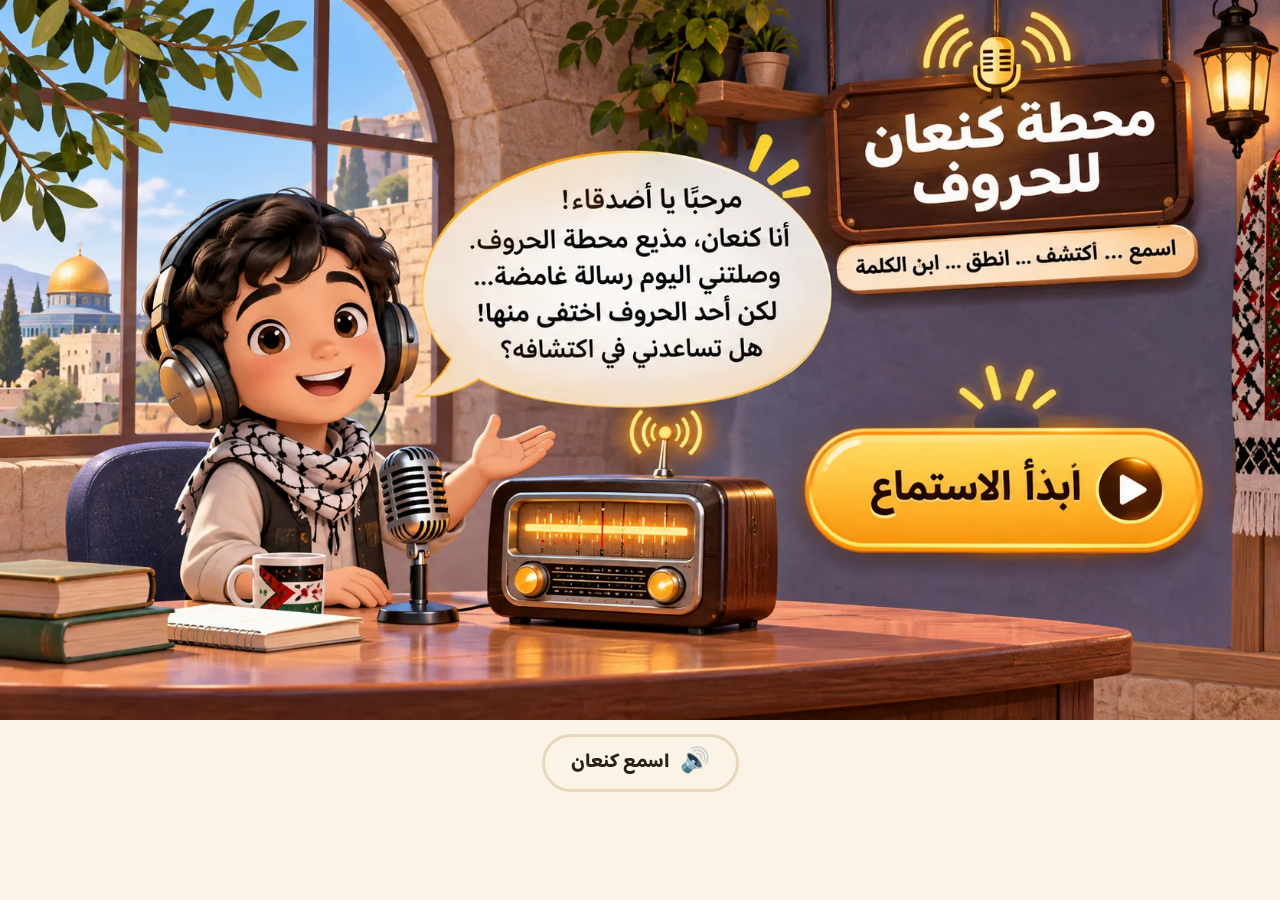
==== kanaan-station/index.html @ 587a7ef8 "Add Kanaan Letters Station: audio-first Arabic letter episode for ش (شمس) Eight-screen episode: list" ====
<!doctype html>
<html lang="ar" dir="rtl">
<head>
  <meta charset="utf-8">
  <meta name="viewport" content="width=device-width, initial-scale=1, viewport-fit=cover">
  <title>محطة كنعان للحروف</title>
  <meta name="description" content="بيئة تعلم سمعية تفاعلية للمرحلة الأساسية المبكرة: اسمع… اكتشف… انطق… ابنِ الكلمة">
  <meta name="theme-color" content="#3D4066">
  <link rel="preconnect" href="https://fonts.googleapis.com">
  <link rel="preconnect" href="https://fonts.gstatic.com" crossorigin>
  <link rel="stylesheet" href="https://fonts.googleapis.com/css2?family=Baloo+Bhaijaan+2:wght@500;600;700;800&family=Noto+Naskh+Arabic:wght@600;700&display=swap">
  <link rel="stylesheet" href="css/station.css">
</head>
<body>
  <a class="skip-link" href="#stage">انتقل إلى النشاط</a>

  <!-- شريط المحطة: الهوية + رحلتي + التحكم بالمؤثرات. يختفي في شاشة الاستقبال. -->
  <header class="station-bar" id="station-bar" hidden>
    <div class="station-brand" aria-hidden="true">
      <span class="brand-icon">📻</span>
      <span class="brand-name">محطة كنعان للحروف</span>
    </div>

    <nav class="journey" aria-label="رحلتي في محطة كنعان">
      <p class="journey-title">رحلتي في محطة كنعان</p>
      <ol class="journey-steps" id="journey-steps"></ol>
    </nav>

    <button class="icon-btn" id="sfx-toggle" type="button" aria-pressed="true">
      <span aria-hidden="true" class="sfx-icon">🔔</span>
      <span class="sfx-label">المؤثرات: تعمل</span>
    </button>
  </header>

  <main id="stage" class="stage" tabindex="-1" aria-live="off"></main>

  <!-- كنعان: يظهر فقط عند الحاجة إلى توجيه -->
  <aside class="host" id="host" aria-live="polite" hidden>
    <img class="host-avatar" src="assets/images/kanaan.webp" alt="كنعان، مذيع المحطة" width="88" height="88">
    <div class="host-bubble">
      <p class="host-text" id="host-text"></p>
      <button class="host-replay" id="host-replay" type="button" aria-label="أعد كلام كنعان">🔊</button>
    </div>
  </aside>

  <!-- منطقة إعلانات لقارئ الشاشة للتغذية الراجعة -->
  <div class="sr-only" id="announcer" aria-live="assertive"></div>

  <noscript><p class="noscript">تحتاج المحطة إلى تفعيل JavaScript.</p></noscript>

  <!-- البيانات (قابلة للتوسعة: أضف ملف حلقة جديد فقط) -->
  <script src="js/data/registry.js"></script>
  <script src="js/data/episodes/sh.js"></script>

  <!-- النواة -->
  <script src="js/core/ui.js"></script>
  <script src="js/core/sound.js"></script>
  <script src="js/core/progress.js"></script>
  <script src="js/core/recorder.js"></script>
  <script src="js/core/pronunciation.js"></script>
  <script src="js/core/host.js"></script>

  <!-- الشاشات: كل شاشة نشاط مستقل يقرأ بياناته من الحلقة -->
  <script src="js/screens/welcome.js"></script>
  <script src="js/screens/signal.js"></script>
  <script src="js/screens/reveal.js"></script>
  <script src="js/screens/speak.js"></script>
  <script src="js/screens/build.js"></script>
  <script src="js/screens/meaning.js"></script>
  <script src="js/screens/transfer.js"></script>
  <script src="js/screens/success.js"></script>

  <script src="js/app.js"></script>
</body>
</html>
---- kanaan-station/css/station.css ----
/* =========================================================
   محطة كنعان للحروف — نظام بصري هادئ
   - ألوان قليلة دافئة (مستوحاة من الصورة الرئيسية)
   - شاشة واحدة = مهمة واحدة = تركيز واحد
   - الحركة فقط للكشف/الانتقال/التغذية الراجعة/توجيه الانتباه
   ========================================================= */
:root {
  --bg: #FBF4E6;
  --surface: #FFFDF8;
  --ink: #2B2118;
  --ink-soft: #5E4D3D;
  --line: #E6D7BD;
  --amber: #F5A623;
  --amber-soft: #FFF0D2;
  --amber-deep: #9A5B00;
  --studio: #3D4066;      /* جدار الاستوديو */
  --wood: #6B4226;        /* خشب الراديو */
  --wave: #FFC857;
  --olive: #3F6B2A;       /* نجاح */
  --olive-soft: #E7F0DC;
  --clay: #A4432A;        /* إيقاف/تسجيل */
  --focus: #2F5DCC;
  --radius: 22px;
  --font-ui: "Baloo Bhaijaan 2", "Tahoma", "Segoe UI", sans-serif;
  --font-letter: "Noto Naskh Arabic", "Amiri", "Traditional Arabic", serif; /* خط النسخ: شكل الحرف كما في الكتاب المدرسي */
  --host-space: 132px;
}

*, *::before, *::after { box-sizing: border-box; }
html { -webkit-text-size-adjust: 100%; }
body {
  margin: 0;
  min-height: 100dvh;
  background: var(--bg);
  color: var(--ink);
  font-family: var(--font-ui);
  font-size: 1.2rem;
  line-height: 1.6;
}
[hidden] { display: none !important; }
img { max-width: 100%; display: block; }
button { font: inherit; color: inherit; }

.sr-only {
  position: absolute !important; width: 1px; height: 1px; overflow: hidden;
  clip: rect(0 0 0 0); white-space: nowrap; margin: -1px; padding: 0; border: 0;
}
.skip-link { position: absolute; inset-inline-start: 12px; top: -60px; z-index: 50; background: var(--ink); color: #fff; padding: 8px 14px; border-radius: 10px; }
.skip-link:focus { top: 12px; }
:focus-visible { outline: 4px solid var(--focus); outline-offset: 3px; border-radius: 12px; }

/* ---------- شريط المحطة ---------- */
.station-bar {
  position: sticky; top: 0; z-index: 10;
  display: flex; align-items: center; justify-content: space-between; gap: 12px;
  padding: 10px 20px;
  background: color-mix(in srgb, var(--surface) 92%, transparent);
  backdrop-filter: blur(6px);
  border-bottom: 1px solid var(--line);
}
.station-brand { display: flex; align-items: center; gap: 8px; font-weight: 800; color: var(--studio); white-space: nowrap; }
.brand-icon { font-size: 1.5rem; }

.journey { display: flex; flex-direction: column; align-items: center; min-width: 0; }
.journey-title { margin: 0; font-size: .8rem; color: var(--ink-soft); font-weight: 600; }
.journey-steps { list-style: none; margin: 0; padding: 0; display: flex; gap: 6px; }
.journey-step {
  display: flex; align-items: center; gap: 6px;
  padding: 2px 10px 2px 4px; border-radius: 999px;
  border: 2px solid var(--line); background: var(--surface);
  font-size: .95rem; color: var(--ink-soft);
}
.journey-num {
  display: grid; place-items: center; width: 26px; height: 26px; border-radius: 50%;
  background: var(--line); font-weight: 700; font-size: .9rem;
}
.journey-step.is-current { border-color: var(--amber); color: var(--ink); font-weight: 700; background: var(--amber-soft); }
.journey-step.is-current .journey-num { background: var(--amber); color: var(--ink); }
.journey-step.is-done { border-color: var(--olive); color: var(--olive); }
.journey-step.is-done .journey-num { background: var(--olive); color: #fff; }

.icon-btn {
  display: inline-flex; align-items: center; gap: 6px; cursor: pointer;
  background: transparent; border: 2px solid var(--line); border-radius: 999px;
  padding: 6px 12px; font-size: .9rem; color: var(--ink-soft); min-height: 44px;
}
.icon-btn:hover { border-color: var(--ink-soft); }
.icon-btn--round { width: 52px; height: 52px; padding: 0; justify-content: center; font-size: 1.3rem; background: var(--surface); }

/* ---------- المسرح ---------- */
.stage { outline: none; padding: 24px 20px calc(var(--host-space) + 24px); }
.screen { max-width: 860px; margin: 0 auto; display: flex; flex-direction: column; align-items: center; gap: 18px; text-align: center; }
.screen-enter { animation: enter .45s ease-out both; }
@keyframes enter { from { opacity: 0; transform: translateY(14px); } }
.screen-title { margin: 0; font-size: clamp(1.7rem, 4vw, 2.3rem); font-weight: 800; color: var(--studio); outline: none; }
.instruction, .question-text { margin: 0; font-size: 1.35rem; font-weight: 700; }
.footnote { margin: 0; font-size: .9rem; color: var(--ink-soft); }
.row { display: flex; flex-wrap: wrap; gap: 12px; }
.row--center { justify-content: center; }
.appear { animation: enter .4s ease-out both; }

/* ---------- الأزرار ---------- */
.btn {
  display: inline-flex; align-items: center; justify-content: center; gap: 10px;
  min-height: 58px; padding: 10px 26px; border-radius: 999px; cursor: pointer;
  font-size: 1.25rem; font-weight: 700; border: 3px solid transparent;
  transition: transform .15s, box-shadow .15s, background .15s;
}
.btn:active { transform: scale(.97); }
.btn[disabled] { opacity: .45; cursor: not-allowed; }
.btn--primary { background: var(--amber); color: var(--ink); box-shadow: 0 5px 0 var(--amber-deep); }
.btn--primary:hover:not([disabled]) { background: #FFB53D; }
.btn--secondary { background: var(--surface); border-color: var(--ink-soft); color: var(--ink); }
.btn--ghost { background: transparent; border-color: var(--line); color: var(--ink); }
.btn--ghost:hover { border-color: var(--ink-soft); }
.btn--stop { background: var(--clay); color: #fff; }
.btn--big { min-height: 68px; font-size: 1.45rem; padding: 12px 36px; }
.btn-icon { font-size: 1.2em; line-height: 1; }
.attention { animation: nudge 1.2s ease-in-out 2; }
@keyframes nudge { 50% { box-shadow: 0 0 0 8px color-mix(in srgb, var(--amber) 45%, transparent); } }

/* ---------- التغذية الراجعة: أيقونة + نص + شكل حدّ (ليس اللون وحده) ---------- */
.feedback-slot { min-height: 56px; display: flex; justify-content: center; }
.feedback {
  margin: 0; display: inline-flex; align-items: center; gap: 10px;
  padding: 10px 20px; border-radius: 16px; font-weight: 700; font-size: 1.2rem;
  animation: enter .3s ease-out both;
}
.feedback-icon { display: grid; place-items: center; width: 32px; height: 32px; border-radius: 50%; font-size: 1.1rem; }
.feedback--success { background: var(--olive-soft); color: var(--olive); border: 2px solid var(--olive); }
.feedback--success .feedback-icon { background: var(--olive); color: #fff; }
.feedback--retry { background: var(--amber-soft); color: var(--ink); border: 2px dashed var(--amber-deep); }
.feedback--retry .feedback-icon { background: var(--amber); }
.scaffold { background: var(--surface); border: 2px solid var(--line); border-radius: var(--radius); padding: 14px 18px; }
.scaffold p { margin: 0 0 10px; }
.scaffold-pair { display: flex; gap: 10px; flex-wrap: wrap; justify-content: center; }

/* ---------- الشاشة ١: الاستقبال ---------- */
body[data-screen="welcome"] .stage { padding: 0 0 24px; }
.screen--welcome { max-width: none; gap: 0; }
.hero { position: relative; width: min(100%, calc((100dvh - 96px) * 1.777)); margin: 0 auto; }
.hero-img { width: 100%; height: auto; }
/* الزر الحقيقي فوق الزر المرسوم في الصورة (النِّسب ثابتة لأن أبعاد الصورة ثابتة) */
.hero-start {
  position: absolute; left: 62.6%; top: 59.2%; width: 31.4%; height: 17.8%;
  border: 0; border-radius: 999px; background: transparent; cursor: pointer;
  transition: box-shadow .2s, transform .2s;
}
.hero-start:hover { box-shadow: 0 0 0 6px color-mix(in srgb, #fff 55%, transparent); }
.hero-start:active { transform: scale(.98); }
.hero-start:focus-visible { outline: 5px solid #fff; box-shadow: 0 0 0 10px var(--focus); }
.hero-caption { display: flex; align-items: center; justify-content: center; gap: 14px; padding: 14px 16px; flex-wrap: wrap; }
.hero-text { display: none; margin: 0; max-width: 60ch; font-size: 1.15rem; }
.hero-start-fallback { display: none; }
@media (max-width: 720px) {
  /* في الهاتف يصغر نص الفقاعة داخل الصورة، فنعرضه نصًا حقيقيًا مع زر كبير */
  .hero-text { display: block; }
  .hero-start-fallback { display: inline-flex; }
}

/* ---------- الراديو ---------- */
.radio { position: relative; width: min(100%, 440px); padding-top: 34px; }
.radio-antenna {
  position: absolute; top: 0; inset-inline-end: 22%; width: 6px; height: 46px;
  background: #4A3426; border-radius: 3px; transform: rotate(-18deg); transform-origin: bottom;
}
.radio-antenna::after {
  content: ""; position: absolute; top: -8px; left: -5px; width: 16px; height: 16px; border-radius: 50%;
  background: #8C6A4F; transition: background .2s, box-shadow .2s;
}
.radio.is-on .radio-antenna::after { background: var(--wave); box-shadow: 0 0 0 6px color-mix(in srgb, var(--wave) 35%, transparent); }
.radio-body {
  position: relative; background: linear-gradient(180deg, #7A4C2C, var(--wood));
  border-radius: 26px; padding: 16px; box-shadow: inset 0 -6px 0 rgba(0,0,0,.18), 0 10px 24px rgba(61,64,102,.18);
}
.radio-display {
  background: radial-gradient(ellipse at center, #4C3A22, #2A1F14); border-radius: 14px;
  border: 3px solid #C9A46A; padding: 6px; height: 96px; display: flex;
}
.radio-wave { width: 100%; height: 100%; }
.radio-bottom { display: flex; align-items: center; justify-content: space-between; gap: 12px; margin-top: 12px; }
.radio-knob { width: 34px; height: 34px; border-radius: 50%; background: radial-gradient(circle at 35% 35%, #F7D58A, #B07A26); }
.radio-grille {
  flex: 1; height: 28px; border-radius: 8px;
  background: repeating-linear-gradient(90deg, #3E2716 0 4px, #5B3A22 4px 9px);
}
.radio--compact { width: min(100%, 320px); padding-top: 26px; }
.radio--compact .radio-body { padding: 12px; }
.radio--compact .radio-display { height: 64px; }
.radio--compact .radio-antenna { height: 36px; }
.radio--compact .radio-knob { width: 26px; height: 26px; }
.radio--compact .radio-grille { height: 20px; }
.signal-status { margin: 0; color: var(--ink-soft); font-weight: 600; min-height: 1.6em; }

/* ---------- الاختيارات ---------- */
.choices { display: flex; gap: 18px; justify-content: center; flex-wrap: wrap; margin-top: 10px; }
.choice {
  position: relative; cursor: pointer; background: var(--surface);
  border: 3px solid var(--line); border-radius: var(--radius);
  box-shadow: 0 4px 0 var(--line); transition: transform .15s, border-color .15s;
}
.choice:hover:not([disabled]) { border-color: var(--amber); transform: translateY(-2px); }
.choice--letter { width: 118px; height: 118px; }
.choice-glyph { font-family: var(--font-letter); font-size: 4.2rem; font-weight: 700; line-height: 1; }
.choice-mark, .achievement-check {
  position: absolute; top: -12px; inset-inline-start: -12px; width: 34px; height: 34px; border-radius: 50%;
  display: grid; place-items: center; font-size: 1.1rem; font-weight: 800;
}
.choice-mark:empty { display: none; }
.is-correct { border-color: var(--olive) !important; border-style: solid !important; background: var(--olive-soft) !important; }
.is-correct .choice-mark { background: var(--olive); color: #fff; }
.is-tried { border-style: dashed !important; border-color: var(--amber-deep) !important; opacity: .75; }
.is-tried .choice-mark { background: var(--amber); }
.choice[disabled] { opacity: .45; cursor: default; }
.choice.is-correct[disabled] { opacity: 1; }

/* ---------- الشاشة ٣: الحرف يخرج من الراديو ---------- */
.reveal-stage { position: relative; display: flex; flex-direction: column; align-items: center; width: 100%; }
.big-letter {
  font-family: var(--font-letter); font-weight: 700; color: var(--studio);
  font-size: clamp(7rem, 26vw, 11rem); line-height: 1.1; height: 1.25em;
  opacity: 0; transform: translateY(70%) scale(.25);
}
.big-letter.is-rising { animation: rise 1s cubic-bezier(.2,.8,.2,1.1) forwards; }
.big-letter.is-sounding { text-shadow: 0 0 0 transparent; animation: rise 1s forwards, glow 1.4s ease-in-out; }
@keyframes rise { to { opacity: 1; transform: none; } }
@keyframes glow { 50% { text-shadow: 0 0 28px color-mix(in srgb, var(--wave) 90%, transparent); } }
.letter-name { margin: 0; font-size: 1.4rem; font-weight: 700; }
.letter-hint { margin: 0; background: var(--amber-soft); padding: 8px 18px; border-radius: 14px; }

/* ---------- الشاشة ٤: النطق ---------- */
.model-strip {
  display: flex; align-items: center; gap: 14px; background: var(--surface);
  border: 2px solid var(--line); border-radius: 999px; padding: 4px 22px 4px 8px;
}
.model-letter {
  font-family: var(--font-letter); font-size: 2.6rem; font-weight: 700; color: var(--studio);
  width: 64px; height: 64px; display: grid; place-items: center; background: var(--amber-soft); border-radius: 50%; line-height: 1;
}
.model-sound { font-weight: 700; }
.mic-panel { width: 100%; display: flex; flex-direction: column; align-items: center; gap: 16px; min-height: 260px; }
.mic-btn {
  width: 190px; height: 190px; border-radius: 50%; cursor: pointer;
  background: var(--amber); border: 6px solid var(--surface); box-shadow: 0 0 0 4px var(--amber), 0 8px 0 var(--amber-deep);
  display: flex; flex-direction: column; align-items: center; justify-content: center; gap: 4px;
}
.mic-btn:active { transform: scale(.97); }
.mic-icon { font-size: 3.4rem; line-height: 1; }
.mic-label { font-weight: 800; font-size: 1.1rem; line-height: 1.3; max-width: 9em; }
.rec-indicator { display: flex; align-items: center; gap: 10px; font-weight: 700; font-size: 1.3rem; }
.rec-dot { width: 18px; height: 18px; border-radius: 50%; background: var(--clay); animation: blink 1s ease-in-out infinite; }
@keyframes blink { 50% { opacity: .35; } }
.level { display: flex; align-items: center; gap: 8px; height: 110px; }
.level-bar { width: 16px; height: 100%; border-radius: 8px; background: var(--studio); transform: scaleY(.15); transition: transform .08s; }
.heard { margin: 0; font-weight: 700; color: var(--ink-soft); }
.result {
  display: flex; align-items: flex-start; gap: 14px; text-align: start;
  padding: 16px 22px; border-radius: var(--radius); max-width: 560px; border: 2px solid var(--line); background: var(--surface);
}
.result-icon { font-size: 2.4rem; line-height: 1; }
.result-text { margin: 0; font-weight: 800; font-size: 1.3rem; }
.result-tip { margin: 6px 0 0; color: var(--ink-soft); }
.result--excellent { border-color: var(--olive); background: var(--olive-soft); }
.result--close { border-color: var(--amber); background: var(--amber-soft); }
.result--retry { border-style: dashed; border-color: var(--amber-deep); }

/* ---------- الشاشة ٥: بناء الكلمة ---------- */
.board { position: relative; padding: 26px 22px 18px; background: var(--surface); border: 2px solid var(--line); border-radius: 28px; min-height: 160px; display: grid; place-items: center; transition: transform .5s; }
.board-start { position: absolute; top: -14px; inset-inline-start: 22px; background: var(--studio); color: #fff; font-size: .85rem; padding: 0 10px; border-radius: 999px; }
.board-start::after { content: " ←"; }
.slots { display: flex; gap: 14px; }
.slot {
  position: relative; width: 98px; height: 108px; border-radius: 18px; cursor: pointer;
  border: 3px dashed var(--line); background: var(--bg);
  display: grid; place-items: center;
}
.slot.is-filled { border-style: solid; border-color: var(--studio); background: var(--surface); }
.slot.is-wrong { border-color: var(--amber-deep); border-style: dashed; animation: wobble .4s; }
@keyframes wobble { 25% { transform: translateX(-5px); } 75% { transform: translateX(5px); } }
.slot-num { position: absolute; bottom: 4px; font-size: .8rem; color: var(--ink-soft); }
.slot-letter, .tile { font-family: var(--font-letter); font-size: 3.4rem; font-weight: 700; line-height: 1; }
.tray { display: flex; gap: 14px; justify-content: center; min-height: 92px; }
.tile {
  width: 84px; height: 88px; border-radius: 18px; cursor: grab; touch-action: none;
  background: var(--amber-soft); border: 3px solid var(--amber); box-shadow: 0 5px 0 var(--amber);
  transition: transform .15s, opacity .2s;
}
.tile:hover:not([disabled]) { transform: translateY(-3px); }
.tile.is-used { opacity: .18; box-shadow: none; cursor: default; }
.tile--ghost { position: fixed; top: 0; left: 0; z-index: 40; pointer-events: none; opacity: .9; margin: 0; }
.board.is-merging .slots { transform: scale(.9); opacity: .4; transition: all .5s; }
.joined { animation: enter .5s ease-out both; }
.equation { margin: 0; font-family: var(--font-letter); font-size: 1.6rem; color: var(--ink-soft); }
.joined-word { margin: 0; font-family: var(--font-letter); font-size: clamp(4.2rem, 16vw, 6.4rem); font-weight: 700; color: var(--studio); line-height: 1.3; }

/* ---------- الشاشة ٦: المعنى ---------- */
.scene { margin: 0; width: min(100%, 380px); }
.scene-art { border-radius: 26px; overflow: hidden; border: 3px solid var(--surface); box-shadow: 0 10px 30px rgba(61,64,102,.15); }
.scene-art svg { display: block; width: 100%; height: auto; }
.scene.is-revealing .scene-art { animation: unveil 1s ease-out both; }
@keyframes unveil { from { opacity: 0; filter: blur(12px); transform: scale(.94); } }
.scene-word { margin-top: 4px; font-family: var(--font-letter); font-size: 3rem; font-weight: 700; line-height: 1.4; }
mark.target { background: transparent; color: var(--amber-deep); text-decoration: underline; text-decoration-thickness: 4px; text-underline-offset: 10px; }
.word-cards { display: flex; gap: 16px; justify-content: center; flex-wrap: wrap; margin-top: 8px; }
.word-card {
  position: relative; display: flex; align-items: center; gap: 6px; padding: 6px;
  background: var(--surface); border: 3px solid var(--line); border-radius: var(--radius);
}
.word-pick { cursor: pointer; background: none; border: 0; padding: 8px 18px; font-family: var(--font-letter); font-size: 2.3rem; font-weight: 700; min-width: 120px; border-radius: 16px; }
.word-pick:hover { background: var(--amber-soft); }
.word-card .choice-mark:empty { display: none; }

/* ---------- الشاشة ٧: القنوات ---------- */
.channels { display: flex; gap: 14px; justify-content: center; flex-wrap: wrap; }
.channel {
  position: relative; cursor: pointer; width: 150px; min-height: 120px; padding: 10px;
  display: flex; flex-direction: column; align-items: center; justify-content: center; gap: 4px;
  background: var(--surface); border: 3px solid var(--line); border-radius: var(--radius);
}
.channel:hover { border-color: var(--studio); }
.channel.is-tuned { border-color: var(--studio); background: #EEF0FA; box-shadow: 0 0 0 4px color-mix(in srgb, var(--studio) 20%, transparent); }
.channel-num { font-weight: 700; color: var(--studio); }
.channel-word { font-family: var(--font-letter); font-size: 2.3rem; font-weight: 700; line-height: 1.3; }
.channel.is-revealed .channel-word { animation: enter .35s ease-out both; }
.channel-heard { position: absolute; top: 6px; inset-inline-end: 8px; font-size: 1rem; }

/* ---------- الشاشة ٨: النجاح ---------- */
.success-host { display: flex; flex-direction: column; align-items: center; gap: 12px; }
.success-avatar { width: 140px; height: 140px; border-radius: 50%; border: 5px solid var(--amber); animation: enter .5s ease-out both; }
.achievements { list-style: none; margin: 0; padding: 0; display: grid; grid-template-columns: repeat(2, minmax(0, 1fr)); gap: 12px; width: min(100%, 560px); }
.achievement {
  position: relative; display: flex; align-items: center; gap: 12px; padding: 14px 18px;
  background: var(--surface); border: 2px solid var(--line); border-radius: 18px; font-weight: 700; text-align: start;
}
.achievement.is-done { border-color: var(--olive); }
.achievement-icon { font-size: 1.8rem; }
.achievement-check { position: static; margin-inline-start: auto; background: var(--line); }
.achievement.is-done .achievement-check { background: var(--olive); color: #fff; }
.soon { margin: 0; background: var(--amber-soft); padding: 10px 20px; border-radius: 14px; font-weight: 700; }
.teacher { width: min(100%, 640px); text-align: start; font-size: 1rem; border-top: 1px solid var(--line); padding-top: 10px; color: var(--ink-soft); }
.teacher summary { cursor: pointer; font-weight: 700; }
.teacher table { width: 100%; border-collapse: collapse; margin: 10px 0; }
.teacher th, .teacher td { border-bottom: 1px solid var(--line); padding: 6px 8px; text-align: start; }

/* ---------- كنعان المرشد ---------- */
.host {
  position: fixed; z-index: 20; bottom: 18px; inset-inline-start: 18px;
  display: flex; align-items: flex-end; gap: 10px; max-width: min(520px, calc(100vw - 36px));
  animation: hostIn .35s ease-out both;
}
.host.is-leaving { animation: hostOut .25s ease-in both; }
@keyframes hostIn { from { opacity: 0; transform: translateY(20px); } }
@keyframes hostOut { to { opacity: 0; transform: translateY(20px); } }
.host-avatar { width: 88px; height: 88px; border-radius: 50%; border: 4px solid var(--surface); box-shadow: 0 0 0 3px var(--amber); flex: none; }
.host.is-speaking .host-avatar { animation: talk 1.1s ease-in-out infinite; }
@keyframes talk { 50% { box-shadow: 0 0 0 8px color-mix(in srgb, var(--amber) 40%, transparent); } }
.host-bubble {
  position: relative; display: flex; align-items: center; gap: 8px;
  background: var(--surface); border: 2px solid var(--line); border-radius: 22px 22px 6px 22px;
  padding: 12px 16px; box-shadow: 0 8px 24px rgba(61,64,102,.14); margin-bottom: 12px;
}
.host-text { margin: 0; font-weight: 600; font-size: 1.1rem; line-height: 1.55; }
.host-replay { flex: none; width: 44px; height: 44px; border-radius: 50%; border: 2px solid var(--line); background: var(--bg); cursor: pointer; font-size: 1.1rem; }

/* ---------- الاستجابة ---------- */
@media (max-width: 900px) {
  .station-brand .brand-name { display: none; }
}
@media (max-width: 640px) {
  :root { --host-space: 150px; }
  body { font-size: 1.1rem; }
  .station-bar { padding: 8px 12px; }
  .journey-title { display: none; }
  .journey-step { padding: 2px; border-width: 2px; }
  .journey-step .journey-label { display: none; }
  .journey-step.is-current .journey-label { display: inline; padding-inline-end: 8px; }
  .sfx-label { display: none; }
  .stage { padding-inline: 16px; }
  .choice--letter { width: 96px; height: 96px; }
  .slot { width: 82px; height: 94px; }
  .tile { width: 74px; height: 80px; }
  .channel { width: calc(33% - 10px); min-width: 96px; min-height: 104px; }
  .channel-word { font-size: 1.9rem; }
  .achievements { grid-template-columns: 1fr; }
  .host { bottom: 10px; inset-inline-start: 10px; }
  .host-avatar { width: 64px; height: 64px; }
  .host-text { font-size: 1rem; }
  .mic-btn { width: 168px; height: 168px; }
}

@media (prefers-reduced-motion: reduce) {
  *, *::before, *::after { animation-duration: .01ms !important; animation-iteration-count: 1 !important; transition-duration: .01ms !important; }
  .big-letter { opacity: 1; transform: none; }
}

.noscript { padding: 24px; text-align: center; }
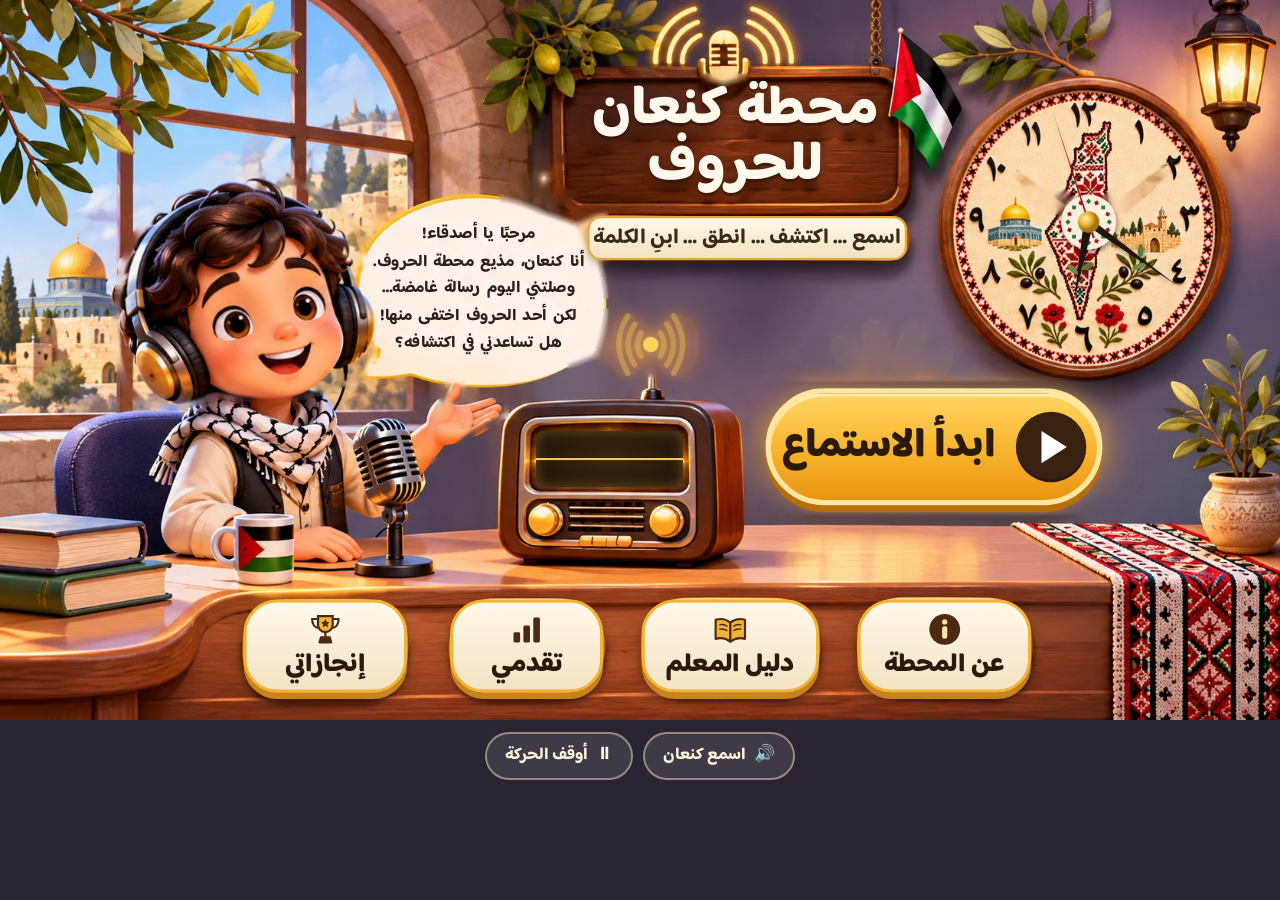
==== commit c4d6493b: "Turn the home page into a live animated studio from the new reference - Reference illustration split" ====
--- a/kanaan-station/index.html
+++ b/kanaan-station/index.html
@@ -26,6 +26,12 @@
       <ol class="journey-steps" id="journey-steps"></ol>
     </nav>
 
+    <p class="episode-chip" id="episode-chip"></p>
+
+    <button class="icon-btn" id="dial-open" type="button">
+      <span aria-hidden="true">🏆</span><span class="sfx-label">إنجازاتي</span>
+    </button>
+
     <button class="icon-btn" id="sfx-toggle" type="button" aria-pressed="true">
       <span aria-hidden="true" class="sfx-icon">🔔</span>
       <span class="sfx-label">المؤثرات: تعمل</span>
@@ -36,7 +42,7 @@
 
   <!-- كنعان: يظهر فقط عند الحاجة إلى توجيه -->
   <aside class="host" id="host" aria-live="polite" hidden>
-    <img class="host-avatar" src="assets/images/kanaan.webp" alt="كنعان، مذيع المحطة" width="88" height="88">
+    <div class="host-avatar" id="host-avatar" role="img" aria-label="كنعان، مذيع المحطة"></div>
     <div class="host-bubble">
       <p class="host-text" id="host-text"></p>
       <button class="host-replay" id="host-replay" type="button" aria-label="أعد كلام كنعان">🔊</button>
@@ -50,7 +56,15 @@
 
   <!-- البيانات (قابلة للتوسعة: أضف ملف حلقة جديد فقط) -->
   <script src="js/data/registry.js"></script>
+  <script src="js/data/alphabet.js"></script>
+  <script src="js/data/scenes.js"></script>
+  <script src="js/data/message.js"></script>
   <script src="js/data/episodes/sh.js"></script>
+  <script src="js/data/episodes/b.js"></script>
+  <script src="js/data/episodes/t.js"></script>
+  <script src="js/data/episodes/m.js"></script>
+  <script src="js/data/episodes/z.js"></script>
+  <script src="js/data/episodes/ain.js"></script>
 
   <!-- النواة -->
   <script src="js/core/ui.js"></script>
@@ -59,9 +73,16 @@
   <script src="js/core/recorder.js"></script>
   <script src="js/core/pronunciation.js"></script>
   <script src="js/core/host.js"></script>
+  <script src="js/core/archive.js"></script>
+  <script src="js/core/dial.js"></script>
+  <script src="js/core/puppet.js"></script>
+  <script src="js/core/studio.js"></script>
+  <script src="js/core/panels.js"></script>
 
   <!-- الشاشات: كل شاشة نشاط مستقل يقرأ بياناته من الحلقة -->
   <script src="js/screens/welcome.js"></script>
+  <script src="js/screens/mission.js"></script>
+  <script src="js/screens/review.js"></script>
   <script src="js/screens/signal.js"></script>
   <script src="js/screens/reveal.js"></script>
   <script src="js/screens/speak.js"></script>
@@ -69,6 +90,8 @@
   <script src="js/screens/meaning.js"></script>
   <script src="js/screens/transfer.js"></script>
   <script src="js/screens/success.js"></script>
+  <script src="js/screens/onair.js"></script>
+  <script src="js/screens/message.js"></script>
 
   <script src="js/app.js"></script>
 </body>
--- a/kanaan-station/css/station.css
+++ b/kanaan-station/css/station.css
@@ -61,6 +61,7 @@
 .station-brand { display: flex; align-items: center; gap: 8px; font-weight: 800; color: var(--studio); white-space: nowrap; }
 .brand-icon { font-size: 1.5rem; }
 
+.episode-chip { margin: 0; font-size: .9rem; font-weight: 700; color: var(--studio); white-space: nowrap; }
 .journey { display: flex; flex-direction: column; align-items: center; min-width: 0; }
 .journey-title { margin: 0; font-size: .8rem; color: var(--ink-soft); font-weight: 600; }
 .journey-steps { list-style: none; margin: 0; padding: 0; display: flex; gap: 6px; }
@@ -135,28 +136,164 @@
 .scaffold p { margin: 0 0 10px; }
 .scaffold-pair { display: flex; gap: 10px; flex-wrap: wrap; justify-content: center; }
 
-/* ---------- الشاشة ١: الاستقبال ---------- */
-body[data-screen="welcome"] .stage { padding: 0 0 24px; }
+/* ---------- الشاشة ١: الاستوديو الحيّ ---------- */
+body[data-screen="welcome"] .stage { padding: 0 0 16px; }
+body[data-screen="welcome"] { background: #2A2433; }
 .screen--welcome { max-width: none; gap: 0; }
-.hero { position: relative; width: min(100%, calc((100dvh - 96px) * 1.777)); margin: 0 auto; }
-.hero-img { width: 100%; height: auto; }
-/* الزر الحقيقي فوق الزر المرسوم في الصورة (النِّسب ثابتة لأن أبعاد الصورة ثابتة) */
-.hero-start {
-  position: absolute; left: 62.6%; top: 59.2%; width: 31.4%; height: 17.8%;
-  border: 0; border-radius: 999px; background: transparent; cursor: pointer;
-  transition: box-shadow .2s, transform .2s;
-}
-.hero-start:hover { box-shadow: 0 0 0 6px color-mix(in srgb, #fff 55%, transparent); }
-.hero-start:active { transform: scale(.98); }
-.hero-start:focus-visible { outline: 5px solid #fff; box-shadow: 0 0 0 10px var(--focus); }
-.hero-caption { display: flex; align-items: center; justify-content: center; gap: 14px; padding: 14px 16px; flex-wrap: wrap; }
-.hero-text { display: none; margin: 0; max-width: 60ch; font-size: 1.15rem; }
-.hero-start-fallback { display: none; }
-@media (max-width: 720px) {
-  /* في الهاتف يصغر نص الفقاعة داخل الصورة، فنعرضه نصًا حقيقيًا مع زر كبير */
-  .hero-text { display: block; }
-  .hero-start-fallback { display: inline-flex; }
-}
+.studio { width: 100%; display: flex; flex-direction: column; align-items: center; }
+.st-frame { position: relative; overflow: hidden; margin: 0 auto; }
+/* نظام إحداثيات الرسم: من اليسار إلى اليمين؛ والنصوص داخله تعود RTL */
+.kp-canvas { position: absolute; left: 0; top: 0; width: 1672px; height: 941px; transform-origin: 0 0; direction: ltr; }
+.kp-canvas picture { left: 0; top: 0; }
+.st-bubble, .st-sign, .st-start-wrap, .st-navbar, .st-clock-wrap { direction: rtl; }
+.kp-canvas > *, .kp-canvas picture > img { position: absolute; }
+.kp-plate { left: 0; top: 0; width: 1672px; height: 941px; max-width: none; user-select: none; }
+.kp-head, .kp-hand { will-change: transform; }
+.kp-head > img { position: absolute; left: 0; top: 0; width: 100%; height: 100%; max-width: none; }
+.kp-mouth { position: absolute; will-change: transform; }
+.kp-mouth img { width: 100%; height: 100%; max-width: none; display: block; }
+.kp-lids { position: absolute; left: 0; top: 0; overflow: visible; pointer-events: none; }
+.kp-lid { transform: scaleY(0); }
+.kp-enter { animation: kpEnter .9s cubic-bezier(.2,.8,.2,1) both; }
+@keyframes kpEnter { from { opacity: 0; translate: 0 26px; } }
+
+/* موجات الهوائي: تتنفس ببطء، وتنشط مع الصوت */
+.st-waves { overflow: visible; --lv: 0; }
+.st-arc { fill: none; stroke: #FFC94A; stroke-width: 7; stroke-linecap: round; filter: drop-shadow(0 0 6px rgba(255,190,60,.7)); opacity: .45; animation: arcIdle 3.6s ease-in-out infinite; animation-delay: calc(var(--i) * .45s); }
+.st-tip { fill: #FFD25A; filter: drop-shadow(0 0 8px rgba(255,200,80,.9)); }
+@keyframes arcIdle { 50% { opacity: .85; } }
+.st-waves.is-live .st-arc { animation: arcLive .8s ease-in-out infinite; animation-delay: calc(var(--i) * .13s); stroke-width: calc(7px + var(--lv) * 3px); }
+@keyframes arcLive { 0%, 100% { opacity: calc(.45 + var(--lv) * .3); } 50% { opacity: 1; } }
+.st-waves.is-live { transform: scale(calc(1 + var(--lv) * .12)); transform-origin: 50% 48%; }
+
+.st-radio-screen { border-radius: 10px; background: radial-gradient(ellipse at center, #3A2812, #1C1108); box-shadow: inset 0 0 18px rgba(255,190,80,.35); }
+.st-radio-screen.is-live { box-shadow: inset 0 0 26px rgba(255,190,80,.6), 0 0 24px rgba(255,190,80,.45); }
+.st-mic-glow { border-radius: 50%; background: radial-gradient(circle, rgba(255,214,120,.75), rgba(255,180,60,.25) 45%, transparent 70%); mix-blend-mode: screen; opacity: 0; pointer-events: none; transition: opacity .08s; }
+
+/* فقاعة الكلام: النص الحقيقي فوق الفقاعة المرسومة */
+.st-bubble { display: flex; align-items: center; justify-content: center; }
+.st-bubble-text { margin: 0; text-align: center; font-weight: 700; font-size: 21.5px; line-height: 1.65; color: #2B2118; white-space: nowrap; }
+.st-bubble-btn { display: none; }
+.studio.is-mobile .st-bubble-btn {
+  display: grid; place-items: center; width: 150px; height: 150px; border-radius: 50%; cursor: pointer;
+  border: 6px solid #E5A93B; background: #FFF6E2; font-size: 76px; box-shadow: 0 6px 0 #C7831C;
+}
+.st-w { border-radius: 8px; transition: background .15s, color .15s; padding: 0 2px; }
+.st-w.is-now { background: #FFE3A3; box-shadow: 0 0 0 3px #FFE3A3; }
+
+/* اللافتة */
+.st-sign { left: 735px; top: 85px; width: 450px; height: 258px; }
+.st-title {
+  position: absolute; left: 14px; right: 14px; top: 12px; height: 170px; margin: 0; outline: none;
+  display: flex; flex-direction: column; align-items: center; justify-content: center;
+  font-size: 72px; font-weight: 800; line-height: 1.02; color: #FFF8EC;
+  text-shadow: 0 4px 0 rgba(40,20,5,.55), 0 0 18px rgba(0,0,0,.25);
+}
+.st-ribbon {
+  position: absolute; left: 32px; top: 197px; width: 418px; height: 58px; margin: 0;
+  display: grid; place-items: center; border-radius: 18px; border: 3px solid #E5A93B;
+  background: linear-gradient(180deg, #FFF8E8, #F3E2C0); box-shadow: 0 5px 10px rgba(40,20,5,.3);
+  font-size: 28px; font-weight: 700; color: #3B2A1A;
+}
+
+/* الساعة: الرسم المطرّز نفسه + عقارب حقيقية */
+.st-clock-wrap { left: 1227px; top: 95px; width: 390px; height: 390px; }
+.st-clock { position: absolute; inset: 0; padding: 0; border: 0; border-radius: 50%; background: none; cursor: pointer; transition: transform .25s; }
+.st-clock:hover { transform: scale(1.02); }
+.st-clock:focus-visible { outline: 8px solid #fff; outline-offset: 2px; }
+.st-clock img, .st-hands { position: absolute; inset: 0; width: 100%; height: 100%; max-width: none; }
+.st-hands { filter: drop-shadow(2px 4px 3px rgba(0,0,0,.35)); }
+.motion-off .clk-s { display: none; }
+.st-clock-tip {
+  position: absolute; top: 330px; left: 50%; width: max-content; white-space: nowrap;
+  background: #FFFDF8; color: #2B2118; border: 4px solid var(--clay); border-radius: 22px;
+  padding: 10px 20px; font-size: 28px; font-weight: 700; box-shadow: 0 8px 18px rgba(0,0,0,.3);
+  opacity: 0; transform: translate(-50%, -8px); transition: opacity .2s, transform .2s; pointer-events: none; z-index: 3;
+}
+.st-clock-wrap.show-tip .st-clock-tip { opacity: 1; transform: translate(-50%, 0); }
+
+/* زر البدء */
+.st-start-wrap { left: 996px; top: 420px; width: 448px; height: 246px; }
+.st-start {
+  position: absolute; left: 4px; top: 87px; width: 440px; height: 153px; cursor: pointer;
+  display: flex; align-items: center; justify-content: center; gap: 26px; padding: 0 34px;
+  border-radius: 999px; border: 7px solid #FFE6A0;
+  background: linear-gradient(180deg, #FFD663 0%, #F7B32B 55%, #E99512 100%);
+  box-shadow: 0 9px 0 #B86E06, 0 0 30px rgba(255,190,60,.55), inset 0 4px 0 rgba(255,255,255,.5);
+  font-family: var(--font-ui); transition: transform .15s, box-shadow .15s, filter .15s;
+}
+.st-start:hover { filter: brightness(1.05); transform: translateY(-3px); }
+.st-start:active { transform: translateY(5px); box-shadow: 0 4px 0 #B86E06; }
+.st-start:focus-visible { outline: 8px solid #fff; outline-offset: 6px; }
+.st-start-label { font-size: 54px; font-weight: 800; color: #2B1A0A; line-height: 1; white-space: nowrap; }
+.st-start-play { flex: none; width: 92px; height: 92px; border-radius: 50%; background: #3A2210; position: relative; box-shadow: inset 0 -4px 0 rgba(0,0,0,.3); }
+.st-start-play::after { content: ""; position: absolute; left: 50%; top: 50%; transform: translate(-38%, -50%); border-style: solid; border-width: 21px 0 21px 33px; border-color: transparent transparent transparent #fff; }
+.st-rays { position: absolute; left: 98px; top: 4px; width: 150px; height: 75px; opacity: 0; }
+.st-rays svg { width: 100%; height: 100%; display: block; }
+.call-attention .st-rays { animation: rays 1.3s ease-out 3 both; }
+.call-attention .st-start { animation: startNudge 1.3s ease-in-out 3; }
+@keyframes rays { 0% { opacity: 0; transform: translateY(14px) scale(.8); } 40% { opacity: 1; } 100% { opacity: 0; transform: none; } }
+@keyframes startNudge { 40% { transform: scale(1.035); } }
+
+/* أزرار المكتب الأربعة */
+.st-navbar { position: static; }
+.st-nav {
+  position: absolute; cursor: pointer; display: flex; flex-direction: column; align-items: center; justify-content: center; gap: 6px;
+  border-radius: 44px; border: 4px solid #F2B233; background: linear-gradient(180deg, #FFF8EA, #F4E3C4);
+  box-shadow: 0 8px 0 #C7831C, 0 12px 18px rgba(0,0,0,.35); font-family: var(--font-ui); transition: transform .15s, filter .15s;
+}
+.st-nav:hover { transform: translateY(-3px); filter: brightness(1.04); }
+.st-nav:active { transform: translateY(4px); box-shadow: 0 4px 0 #C7831C; }
+.st-nav:focus-visible { outline: 7px solid #fff; outline-offset: 4px; }
+.st-nav-icon { width: 46px; height: 46px; }
+.st-nav-icon svg { width: 100%; height: 100%; display: block; }
+.st-nav-label { font-size: 34px; font-weight: 800; color: #2B1A0A; line-height: 1.1; }
+
+/* أزرار التحكم أسفل المشهد */
+.st-bottom { width: 100%; display: flex; flex-direction: column; align-items: center; gap: 12px; }
+.st-controls { display: flex; gap: 10px; justify-content: center; flex-wrap: wrap; padding-top: 12px; }
+.st-ctl {
+  display: inline-flex; align-items: center; gap: 8px; min-height: 48px; padding: 6px 18px; cursor: pointer;
+  border-radius: 999px; border: 2px solid rgba(255,240,210,.45); background: rgba(255,248,236,.1);
+  color: #FFF4DE; font-size: 1.05rem; font-weight: 700;
+}
+.st-ctl:hover { background: rgba(255,248,236,.2); }
+.attention-pulse { animation: nudge 1.2s ease-in-out infinite; border-color: var(--amber); }
+
+/* الهاتف: لقطة مقصوصة على كنعان والراديو، والباقي بحجم مقروء */
+.studio.is-mobile .st-top { width: 100%; display: flex; align-items: center; justify-content: space-between; gap: 10px; padding: 12px 16px 10px; }
+.studio.is-mobile .st-sign { position: static; width: auto; height: auto; flex: 1; display: flex; flex-direction: column; align-items: center; gap: 6px; }
+.studio.is-mobile .st-title {
+  position: static; height: auto; padding: 8px 16px; font-size: 1.75rem; flex-direction: row; gap: .3em;
+  border-radius: 16px; border: 4px solid #7A4C2C; background: linear-gradient(180deg, #6B4226, #4A2C17);
+}
+.studio.is-mobile .st-ribbon { position: static; width: auto; height: auto; padding: 2px 12px; font-size: .9rem; border-width: 2px; border-radius: 12px; }
+.studio.is-mobile .st-clock-wrap { position: relative; left: auto; top: auto; flex: none; width: 92px; height: 92px; }
+.studio.is-mobile .st-clock-tip { white-space: normal; max-width: 220px; top: 96px; left: 0; right: auto; transform: none; font-size: .95rem; padding: 6px 12px; border-width: 3px; }
+.studio.is-mobile .st-clock-wrap.show-tip .st-clock-tip { transform: none; }
+.studio.is-mobile .st-bubble-text { white-space: normal; font-size: 1.15rem; color: #FFF4DE; padding: 12px 16px 0; max-width: 34ch; }
+.studio.is-mobile .st-w.is-now { background: #8A5A1E; box-shadow: 0 0 0 3px #8A5A1E; }
+.studio.is-mobile .st-start-wrap { position: relative; left: auto; top: auto; width: 100%; height: auto; display: flex; flex-direction: column; align-items: center; }
+.studio.is-mobile .st-rays { position: static; width: 90px; height: 40px; }
+.studio.is-mobile .st-start { position: static; width: auto; height: auto; gap: 14px; padding: 12px 26px; border-width: 4px; box-shadow: 0 6px 0 #B86E06; }
+.studio.is-mobile .st-start-label { font-size: 1.7rem; }
+.studio.is-mobile .st-start-play { width: 52px; height: 52px; }
+.studio.is-mobile .st-start-play::after { border-width: 12px 0 12px 19px; }
+.studio.is-mobile .st-navbar { width: 100%; display: grid; grid-template-columns: 1fr 1fr; gap: 12px; padding: 10px 16px 0; }
+.studio.is-mobile .st-nav { position: static; flex-direction: row; min-height: 60px; border-radius: 20px; border-width: 3px; box-shadow: 0 5px 0 #C7831C; gap: 8px; }
+.studio.is-mobile .st-nav-icon { width: 28px; height: 28px; }
+.studio.is-mobile .st-nav-label { font-size: 1.05rem; }
+
+/* المرشد: دمية مقصوصة */
+.kp-avatar { position: relative; overflow: hidden; border-radius: 50%; }
+.kp-avatar-inner { position: absolute; left: 0; top: 0; width: 310px; height: 310px; transform-origin: 0 0; }
+.kp-avatar .kp-canvas { transform-origin: 0 0; }
+
+/* «أوقف الحركة» أو تقليل الحركة في النظام: تتوقف الحركة المستمرة (تبقى حركة الفم مع الكلام) */
+.motion-off .st-arc { animation: none !important; opacity: .7; }
+.motion-off .st-waves.is-live .st-arc { opacity: calc(.5 + var(--lv) * .5); }
+.motion-off .kp-enter, .motion-off .call-attention .st-rays, .motion-off .call-attention .st-start { animation: none; }
+.motion-off .call-attention .st-rays { opacity: 1; }
 
 /* ---------- الراديو ---------- */
 .radio { position: relative; width: min(100%, 440px); padding-top: 34px; }
@@ -213,6 +350,41 @@
 .is-tried .choice-mark { background: var(--amber); }
 .choice[disabled] { opacity: .45; cursor: default; }
 .choice.is-correct[disabled] { opacity: 1; }
+
+/* ---------- بطاقات الأصوات (تمييز سمعي) ---------- */
+.sound-cards { display: flex; gap: 16px; justify-content: center; flex-wrap: wrap; margin: 10px 0 6px; }
+.sound-card {
+  position: relative; width: 132px; min-height: 150px; padding: 12px 8px; cursor: pointer;
+  display: flex; flex-direction: column; align-items: center; justify-content: center; gap: 6px;
+  background: var(--surface); border: 3px solid var(--line); border-radius: var(--radius); box-shadow: 0 4px 0 var(--line);
+}
+.sound-card:hover { border-color: var(--studio); }
+.sound-card.is-picked { border-color: var(--studio); background: #EEF0FA; box-shadow: 0 0 0 4px color-mix(in srgb, var(--studio) 20%, transparent); }
+.sound-bars { display: flex; align-items: center; gap: 4px; height: 40px; }
+.sound-bars i { width: 7px; height: 40%; border-radius: 4px; background: var(--studio); }
+.sound-bars i:nth-child(2), .sound-bars i:nth-child(4) { height: 70%; }
+.sound-bars i:nth-child(3) { height: 100%; }
+.sound-card.is-playing .sound-bars i { animation: bars .5s ease-in-out infinite alternate; }
+.sound-card.is-playing .sound-bars i:nth-child(2n) { animation-delay: .15s; }
+@keyframes bars { from { transform: scaleY(.35); } to { transform: scaleY(1); } }
+.sound-name { font-weight: 700; }
+.sound-glyph { font-family: var(--font-letter); font-size: 2.6rem; font-weight: 700; line-height: 1.1; color: var(--ink-soft); min-height: 1.1em; }
+.sound-card.is-revealed .sound-glyph { color: var(--studio); animation: enter .35s ease-out both; }
+.sound-card.is-correct .sound-glyph { color: var(--olive); }
+
+/* ---------- موضع الصوت في الكلمة ---------- */
+.pos-cards { display: flex; gap: 14px; justify-content: center; flex-wrap: wrap; margin-top: 10px; }
+.pos-card {
+  position: relative; min-width: 150px; padding: 14px 16px; cursor: pointer;
+  display: flex; flex-direction: column; align-items: center; gap: 8px;
+  background: var(--surface); border: 3px solid var(--line); border-radius: var(--radius); box-shadow: 0 4px 0 var(--line);
+  font-weight: 700; font-size: 1.2rem;
+}
+.pos-card:hover:not([disabled]) { border-color: var(--amber); }
+.pos-card[disabled] { opacity: .45; }
+.pos-icon { display: flex; gap: 6px; }
+.pos-dot { width: 26px; height: 26px; border-radius: 8px; border: 3px solid var(--studio); }
+.pos-dot.on { background: var(--amber); border-color: var(--amber-deep); }
 
 /* ---------- الشاشة ٣: الحرف يخرج من الراديو ---------- */
 .reveal-stage { position: relative; display: flex; flex-direction: column; align-items: center; width: 100%; }
@@ -326,7 +498,7 @@
 
 /* ---------- الشاشة ٨: النجاح ---------- */
 .success-host { display: flex; flex-direction: column; align-items: center; gap: 12px; }
-.success-avatar { width: 140px; height: 140px; border-radius: 50%; border: 5px solid var(--amber); animation: enter .5s ease-out both; }
+.success-avatar { width: 140px; height: 140px; border-radius: 50%; overflow: hidden; border: 5px solid var(--amber); box-sizing: content-box; animation: enter .5s ease-out both; }
 .achievements { list-style: none; margin: 0; padding: 0; display: grid; grid-template-columns: repeat(2, minmax(0, 1fr)); gap: 12px; width: min(100%, 560px); }
 .achievement {
   position: relative; display: flex; align-items: center; gap: 12px; padding: 14px 18px;
@@ -342,6 +514,97 @@
 .teacher table { width: 100%; border-collapse: collapse; margin: 10px 0; }
 .teacher th, .teacher td { border-bottom: 1px solid var(--line); padding: 6px 8px; text-align: start; }
 
+/* ---------- على الهواء ---------- */
+.onair-sign {
+  display: inline-flex; align-items: center; gap: 12px; padding: 12px 28px; border-radius: 14px;
+  background: #2E2A3A; color: #8C8698; font-weight: 800; font-size: 1.6rem; letter-spacing: .02em;
+  border: 3px solid #4A4560; transition: color .3s, box-shadow .3s, background .3s;
+}
+.onair-dot { width: 18px; height: 18px; border-radius: 50%; background: #5A5468; }
+.onair-sign.is-live { color: #fff; background: var(--clay); border-color: #7E2E1B; box-shadow: 0 0 0 8px color-mix(in srgb, var(--clay) 25%, transparent); }
+.onair-sign.is-live .onair-dot { background: #fff; animation: blink 1s ease-in-out infinite; }
+.dial-slot { width: 100%; display: flex; flex-direction: column; align-items: center; gap: 10px; }
+
+/* ---------- لوحة الترددات ---------- */
+.dial { width: min(100%, 620px); display: flex; flex-direction: column; align-items: center; gap: 8px; }
+.dial-scale {
+  width: 100%; display: flex; justify-content: space-between; gap: 6px; padding: 14px 14px 10px;
+  background: linear-gradient(180deg, #4C3A22, #2A1F14); border: 4px solid #C9A46A; border-radius: 18px;
+  background-image: repeating-linear-gradient(90deg, transparent 0 11px, rgba(201,164,106,.35) 11px 12px), linear-gradient(180deg, #4C3A22, #2A1F14);
+  background-size: 100% 12px, 100% 100%; background-repeat: no-repeat; background-position: bottom, center;
+}
+.station {
+  position: relative; flex: 1; min-width: 0; min-height: 76px; border-radius: 12px; cursor: pointer;
+  background: transparent; border: 2px solid transparent; color: #8C7A5E;
+  display: flex; flex-direction: column; align-items: center; justify-content: center; gap: 0;
+}
+.station[disabled] { cursor: default; }
+.station-letter { font-family: var(--font-letter); font-size: 2rem; font-weight: 700; line-height: 1.2; }
+.station-freq { font-size: .8rem; }
+.station.is-lit { color: var(--wave); text-shadow: 0 0 12px color-mix(in srgb, var(--wave) 60%, transparent); }
+.station.is-lit:hover { border-color: color-mix(in srgb, var(--wave) 50%, transparent); }
+.station.is-tuned { border-color: var(--wave); }
+.station.is-tuned::before { content: ""; position: absolute; top: -12px; bottom: -8px; left: 50%; width: 3px; margin-left: -1.5px; background: #E8553A; border-radius: 2px; }
+.station.is-new { animation: lightUp 1.4s ease-out both; }
+@keyframes lightUp { 0% { color: #8C7A5E; text-shadow: none; transform: scale(.8); } 60% { transform: scale(1.25); } }
+.dial-now { margin: 0; font-weight: 700; color: var(--ink-soft); min-height: 1.6em; }
+.dial-dialog { border: 0; border-radius: 28px; padding: 24px; width: min(680px, calc(100vw - 32px)); background: var(--bg); color: var(--ink); text-align: center; }
+.dial-dialog::backdrop { background: rgba(43,33,24,.45); }
+.dial-dialog form { margin-top: 14px; }
+.dial-dialog .dial { margin: 12px auto 0; }
+
+/* ---------- الرسالة الغامضة ---------- */
+.message-paper {
+  width: min(100%, 640px); padding: 22px 26px; border-radius: 6px 26px 6px 26px;
+  background: #FFFBF1; border: 2px solid var(--line); box-shadow: 0 10px 28px rgba(61,64,102,.12);
+  background-image: repeating-linear-gradient(180deg, transparent 0 63px, #EFE3CB 63px 64px);
+}
+.message-from { margin: 0 0 6px; color: var(--ink-soft); font-weight: 700; }
+.message-text { margin: 0; font-family: var(--font-letter); font-size: clamp(1.8rem, 5vw, 2.4rem); font-weight: 700; line-height: 2; }
+.msg-word { font: inherit; background: none; border: 0; padding: 0 4px; border-radius: 10px; cursor: pointer; }
+.msg-word:hover { background: var(--amber-soft); }
+.msg-gap {
+  display: inline-grid; place-items: center; width: 1.1em; height: 1.2em; vertical-align: middle;
+  border: 3px dashed var(--amber-deep); border-radius: 10px; color: var(--amber-deep); font-size: .7em; margin-inline: 2px;
+}
+.msg-gap { background: var(--amber-soft); }
+/* الحرف «يطير» إلى مكانه عبر ظلّه — دون inline-block حتى لا ينكسر اتصال الحروف */
+.msg-word.is-new mark.target { animation: flyIn 1.2s cubic-bezier(.2,.8,.2,1) .6s both; }
+@keyframes flyIn {
+  0% { color: transparent; text-shadow: 0 -70px 6px rgba(154,91,0,0); }
+  30% { color: transparent; text-shadow: 0 -45px 2px rgba(154,91,0,.9); }
+  100% { color: var(--amber-deep); text-shadow: 0 0 0 rgba(154,91,0,0); }
+}
+.is-reading { background: var(--amber-soft); box-shadow: 0 0 0 3px var(--amber); border-radius: 10px; }
+.message-count { margin: 8px 0 0; font-weight: 700; color: var(--studio); }
+.mission-card {
+  display: flex; align-items: center; gap: 14px; text-align: start; max-width: 560px;
+  padding: 14px 20px; border-radius: 18px; background: var(--surface); border: 2px dashed var(--studio);
+}
+.mission-card p { margin: 0; font-weight: 700; }
+.mission-letter {
+  flex: none; display: grid; place-items: center; width: 60px; height: 60px; border-radius: 50%;
+  background: #EEF0FA; font-family: var(--font-letter); font-size: 2.2rem; font-weight: 700; color: var(--studio); line-height: 1;
+}
+.next-block { display: flex; flex-direction: column; align-items: center; gap: 12px; }
+
+/* ---------- لوحات الاستوديو ---------- */
+.panel .guide { text-align: start; max-height: 60vh; overflow: auto; padding-inline: 4px; }
+.panel .guide h3 { margin: 14px 0 6px; color: var(--studio); font-size: 1.15rem; }
+.panel .guide ol, .panel .guide ul { margin: 0; padding-inline-start: 1.3em; }
+.panel .guide li { margin: 4px 0; }
+.panel table { width: 100%; border-collapse: collapse; margin: 8px 0 12px; font-size: 1rem; }
+.panel th, .panel td { border-bottom: 1px solid var(--line); padding: 6px; text-align: center; }
+.prog-list { list-style: none; margin: 12px 0; padding: 0; display: flex; flex-direction: column; gap: 8px; text-align: start; }
+.prog-row { display: flex; align-items: center; gap: 12px; padding: 8px 12px; border-radius: 16px; border: 2px solid var(--line); background: var(--surface); }
+.prog-row.is-done { border-color: var(--olive); }
+.prog-row.is-next { border-color: var(--amber); border-style: dashed; }
+.prog-letter { flex: none; width: 46px; height: 46px; display: grid; place-items: center; border-radius: 50%; background: var(--amber-soft); font-family: var(--font-letter); font-size: 1.8rem; font-weight: 700; line-height: 1; }
+.prog-name { flex: 1; font-weight: 700; }
+.prog-stages { display: flex; gap: 2px; }
+.prog-stage { opacity: .22; filter: grayscale(1); font-size: 1.1rem; }
+.prog-stage.on { opacity: 1; filter: none; }
+
 /* ---------- كنعان المرشد ---------- */
 .host {
   position: fixed; z-index: 20; bottom: 18px; inset-inline-start: 18px;
@@ -351,7 +614,7 @@
 .host.is-leaving { animation: hostOut .25s ease-in both; }
 @keyframes hostIn { from { opacity: 0; transform: translateY(20px); } }
 @keyframes hostOut { to { opacity: 0; transform: translateY(20px); } }
-.host-avatar { width: 88px; height: 88px; border-radius: 50%; border: 4px solid var(--surface); box-shadow: 0 0 0 3px var(--amber); flex: none; }
+.host-avatar { width: 88px; height: 88px; border-radius: 50%; border: 4px solid var(--surface); box-shadow: 0 0 0 3px var(--amber); flex: none; overflow: hidden; background: #E9D9BF; box-sizing: content-box; }
 .host.is-speaking .host-avatar { animation: talk 1.1s ease-in-out infinite; }
 @keyframes talk { 50% { box-shadow: 0 0 0 8px color-mix(in srgb, var(--amber) 40%, transparent); } }
 .host-bubble {
@@ -375,6 +638,7 @@
   .journey-step .journey-label { display: none; }
   .journey-step.is-current .journey-label { display: inline; padding-inline-end: 8px; }
   .sfx-label { display: none; }
+  .episode-chip { display: none; }
   .stage { padding-inline: 16px; }
   .choice--letter { width: 96px; height: 96px; }
   .slot { width: 82px; height: 94px; }
@@ -382,8 +646,14 @@
   .channel { width: calc(33% - 10px); min-width: 96px; min-height: 104px; }
   .channel-word { font-size: 1.9rem; }
   .achievements { grid-template-columns: 1fr; }
+  .station-letter { font-size: 1.6rem; }
+  .station-freq { font-size: .7rem; }
+  .dial-scale { padding-inline: 6px; gap: 2px; }
+  .message-paper { padding: 16px; }
   .host { bottom: 10px; inset-inline-start: 10px; }
   .host-avatar { width: 64px; height: 64px; }
+  .host-avatar .kp-avatar { width: 64px !important; height: 64px !important; }
+  .host-avatar .kp-avatar-inner { transform: scale(calc(64 / 310)) !important; }
   .host-text { font-size: 1rem; }
   .mic-btn { width: 168px; height: 168px; }
 }
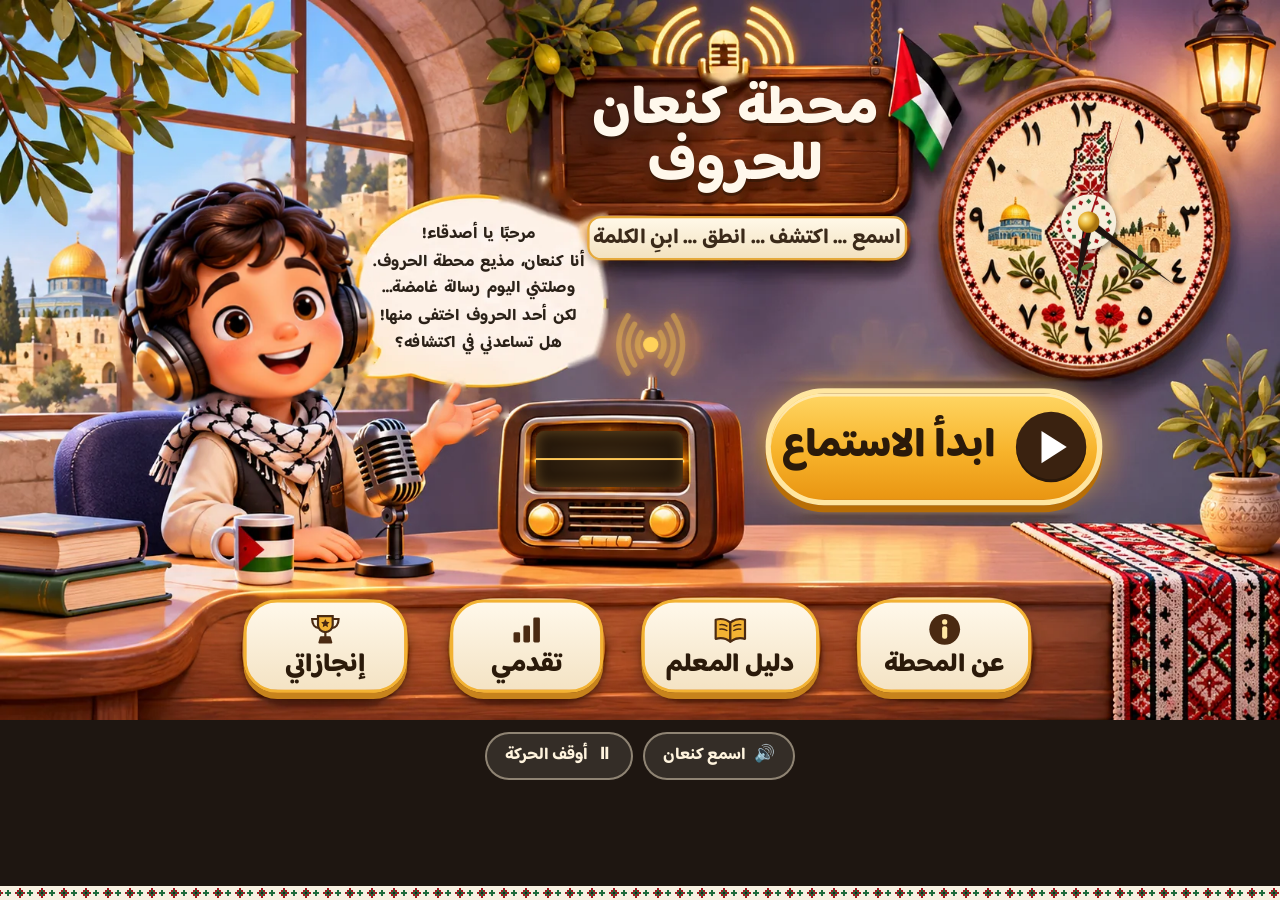
==== commit 059ace9b: "Apply a Palestinian visual theme to the learning screens Jerusalem-stone background, flag colours us" ====
--- a/kanaan-station/index.html
+++ b/kanaan-station/index.html
@@ -5,7 +5,7 @@
   <meta name="viewport" content="width=device-width, initial-scale=1, viewport-fit=cover">
   <title>محطة كنعان للحروف</title>
   <meta name="description" content="بيئة تعلم سمعية تفاعلية للمرحلة الأساسية المبكرة: اسمع… اكتشف… انطق… ابنِ الكلمة">
-  <meta name="theme-color" content="#3D4066">
+  <meta name="theme-color" content="#1F4E35">
   <link rel="preconnect" href="https://fonts.googleapis.com">
   <link rel="preconnect" href="https://fonts.gstatic.com" crossorigin>
   <link rel="stylesheet" href="https://fonts.googleapis.com/css2?family=Baloo+Bhaijaan+2:wght@500;600;700;800&family=Noto+Naskh+Arabic:wght@600;700&display=swap">
--- a/kanaan-station/css/station.css
+++ b/kanaan-station/css/station.css
@@ -1,22 +1,23 @@
 /* =========================================================
-   محطة كنعان للحروف — نظام بصري هادئ
-   - ألوان قليلة دافئة (مستوحاة من الصورة الرئيسية)
+   محطة كنعان للحروف — نظام بصري هادئ بهوية فلسطينية
+   - حجر القدس خلفيةً، وألوان العلم تظهر كما في غرز التطريز (لا رموز مكررة)
+   - التطريز زخرفة ثابتة في مواضع محددة: الشريط العلوي، العناوين، النوافذ، ورقة الرسالة
    - شاشة واحدة = مهمة واحدة = تركيز واحد
    - الحركة فقط للكشف/الانتقال/التغذية الراجعة/توجيه الانتباه
    ========================================================= */
 :root {
-  --bg: #FBF4E6;
+  --bg: #F5EDDD;          /* حجر القدس */
   --surface: #FFFDF8;
   --ink: #2B2118;
   --ink-soft: #5E4D3D;
-  --line: #E6D7BD;
+  --line: #E2D2B4;
   --amber: #F5A623;
   --amber-soft: #FFF0D2;
   --amber-deep: #9A5B00;
-  --studio: #3D4066;      /* جدار الاستوديو */
+  --studio: #1F4E35;      /* أخضر الزيتون الداكن: العناوين والحروف */
   --wood: #6B4226;        /* خشب الراديو */
   --wave: #FFC857;
-  --olive: #3F6B2A;       /* نجاح */
+  --olive: #3C7A2A;       /* نجاح */
   --olive-soft: #E7F0DC;
   --clay: #A4432A;        /* إيقاف/تسجيل */
   --focus: #2F5DCC;
@@ -24,6 +25,13 @@
   --font-ui: "Baloo Bhaijaan 2", "Tahoma", "Segoe UI", sans-serif;
   --font-letter: "Noto Naskh Arabic", "Amiri", "Traditional Arabic", serif; /* خط النسخ: شكل الحرف كما في الكتاب المدرسي */
   --host-space: 132px;
+  /* الهوية الفلسطينية: ألوان العلم كما تظهر في غرز التطريز، على حجر القدس */
+  --pal-red: #A3161E;
+  --pal-green: #1E6B3C;
+  --pal-black: #1C1C1C;
+  --tatreez-band: url("data:image/svg+xml,<svg xmlns='http://www.w3.org/2000/svg' width='22' height='14'><rect width='22' height='14' fill='%23F7F0E1'/><rect x='6' y='2' width='2' height='2' fill='%23A3161E'/><rect x='4' y='4' width='2' height='2' fill='%23A3161E'/><rect x='6' y='4' width='2' height='2' fill='%231E6B3C'/><rect x='8' y='4' width='2' height='2' fill='%23A3161E'/><rect x='16' y='4' width='2' height='2' fill='%231E6B3C'/><rect x='2' y='6' width='2' height='2' fill='%23A3161E'/><rect x='4' y='6' width='2' height='2' fill='%231E6B3C'/><rect x='6' y='6' width='2' height='2' fill='%231C1C1C'/><rect x='8' y='6' width='2' height='2' fill='%231E6B3C'/><rect x='10' y='6' width='2' height='2' fill='%23A3161E'/><rect x='14' y='6' width='2' height='2' fill='%231E6B3C'/><rect x='16' y='6' width='2' height='2' fill='%231E6B3C'/><rect x='18' y='6' width='2' height='2' fill='%231E6B3C'/><rect x='4' y='8' width='2' height='2' fill='%23A3161E'/><rect x='6' y='8' width='2' height='2' fill='%231E6B3C'/><rect x='8' y='8' width='2' height='2' fill='%23A3161E'/><rect x='16' y='8' width='2' height='2' fill='%231E6B3C'/><rect x='6' y='10' width='2' height='2' fill='%23A3161E'/></svg>");
+  --tatreez-divider: url("data:image/svg+xml,<svg xmlns='http://www.w3.org/2000/svg' width='51' height='15'><rect x='6' y='0' width='3' height='3' fill='%23A3161E'/><rect x='24' y='0' width='3' height='3' fill='%23A3161E'/><rect x='42' y='0' width='3' height='3' fill='%23A3161E'/><rect x='3' y='3' width='3' height='3' fill='%23A3161E'/><rect x='6' y='3' width='3' height='3' fill='%231E6B3C'/><rect x='9' y='3' width='3' height='3' fill='%23A3161E'/><rect x='21' y='3' width='3' height='3' fill='%23A3161E'/><rect x='24' y='3' width='3' height='3' fill='%231C1C1C'/><rect x='27' y='3' width='3' height='3' fill='%23A3161E'/><rect x='39' y='3' width='3' height='3' fill='%23A3161E'/><rect x='42' y='3' width='3' height='3' fill='%231E6B3C'/><rect x='45' y='3' width='3' height='3' fill='%23A3161E'/><rect x='0' y='6' width='3' height='3' fill='%23A3161E'/><rect x='3' y='6' width='3' height='3' fill='%231E6B3C'/><rect x='6' y='6' width='3' height='3' fill='%231C1C1C'/><rect x='9' y='6' width='3' height='3' fill='%231E6B3C'/><rect x='12' y='6' width='3' height='3' fill='%23A3161E'/><rect x='18' y='6' width='3' height='3' fill='%23A3161E'/><rect x='21' y='6' width='3' height='3' fill='%231C1C1C'/><rect x='24' y='6' width='3' height='3' fill='%231E6B3C'/><rect x='27' y='6' width='3' height='3' fill='%231C1C1C'/><rect x='30' y='6' width='3' height='3' fill='%23A3161E'/><rect x='36' y='6' width='3' height='3' fill='%23A3161E'/><rect x='39' y='6' width='3' height='3' fill='%231E6B3C'/><rect x='42' y='6' width='3' height='3' fill='%231C1C1C'/><rect x='45' y='6' width='3' height='3' fill='%231E6B3C'/><rect x='48' y='6' width='3' height='3' fill='%23A3161E'/><rect x='3' y='9' width='3' height='3' fill='%23A3161E'/><rect x='6' y='9' width='3' height='3' fill='%231E6B3C'/><rect x='9' y='9' width='3' height='3' fill='%23A3161E'/><rect x='21' y='9' width='3' height='3' fill='%23A3161E'/><rect x='24' y='9' width='3' height='3' fill='%231C1C1C'/><rect x='27' y='9' width='3' height='3' fill='%23A3161E'/><rect x='39' y='9' width='3' height='3' fill='%23A3161E'/><rect x='42' y='9' width='3' height='3' fill='%231E6B3C'/><rect x='45' y='9' width='3' height='3' fill='%23A3161E'/><rect x='6' y='12' width='3' height='3' fill='%23A3161E'/><rect x='24' y='12' width='3' height='3' fill='%23A3161E'/><rect x='42' y='12' width='3' height='3' fill='%23A3161E'/></svg>");
+  --stone-wall: url("data:image/svg+xml,<svg xmlns='http://www.w3.org/2000/svg' width='240' height='120'><g fill='none' stroke='%238A6F45' stroke-opacity='.045' stroke-width='2'><path d='M0 1H240M0 61H240M120 1V61M0 61V120M240 61V120M60 61V120M180 61V120'/></g></svg>");
 }
 
 *, *::before, *::after { box-sizing: border-box; }
@@ -31,7 +39,7 @@
 body {
   margin: 0;
   min-height: 100dvh;
-  background: var(--bg);
+  background: var(--stone-wall) 0 0 / 240px 120px repeat, var(--bg);
   color: var(--ink);
   font-family: var(--font-ui);
   font-size: 1.2rem;
@@ -54,9 +62,15 @@
   position: sticky; top: 0; z-index: 10;
   display: flex; align-items: center; justify-content: space-between; gap: 12px;
   padding: 10px 20px;
-  background: color-mix(in srgb, var(--surface) 92%, transparent);
+  background: color-mix(in srgb, var(--surface) 94%, transparent);
   backdrop-filter: blur(6px);
-  border-bottom: 1px solid var(--line);
+  margin-bottom: 14px;
+}
+/* شريط تطريز تحت شريط المحطة */
+.station-bar::after {
+  content: ""; position: absolute; left: 0; right: 0; bottom: -14px; height: 14px;
+  background: var(--tatreez-band) 0 0 / 22px 14px repeat-x;
+  border-block: 1px solid #D9C7A3;
 }
 .station-brand { display: flex; align-items: center; gap: 8px; font-weight: 800; color: var(--studio); white-space: nowrap; }
 .brand-icon { font-size: 1.5rem; }
@@ -94,6 +108,8 @@
 .screen-enter { animation: enter .45s ease-out both; }
 @keyframes enter { from { opacity: 0; transform: translateY(14px); } }
 .screen-title { margin: 0; font-size: clamp(1.7rem, 4vw, 2.3rem); font-weight: 800; color: var(--studio); outline: none; }
+/* فاصل مطرّز صغير تحت كل عنوان */
+.screen-title::after { content: ""; display: block; width: 51px; height: 15px; margin: 6px auto 0; background: var(--tatreez-divider) center / contain no-repeat; }
 .instruction, .question-text { margin: 0; font-size: 1.35rem; font-weight: 700; }
 .footnote { margin: 0; font-size: .9rem; color: var(--ink-soft); }
 .row { display: flex; flex-wrap: wrap; gap: 12px; }
@@ -138,7 +154,7 @@
 
 /* ---------- الشاشة ١: الاستوديو الحيّ ---------- */
 body[data-screen="welcome"] .stage { padding: 0 0 16px; }
-body[data-screen="welcome"] { background: #2A2433; }
+body[data-screen="welcome"] { background: var(--tatreez-band) bottom / 22px 14px repeat-x, #1E1611; }
 .screen--welcome { max-width: none; gap: 0; }
 .studio { width: 100%; display: flex; flex-direction: column; align-items: center; }
 .st-frame { position: relative; overflow: hidden; margin: 0 auto; }
@@ -359,7 +375,7 @@
   background: var(--surface); border: 3px solid var(--line); border-radius: var(--radius); box-shadow: 0 4px 0 var(--line);
 }
 .sound-card:hover { border-color: var(--studio); }
-.sound-card.is-picked { border-color: var(--studio); background: #EEF0FA; box-shadow: 0 0 0 4px color-mix(in srgb, var(--studio) 20%, transparent); }
+.sound-card.is-picked { border-color: var(--studio); background: #E5EFE6; box-shadow: 0 0 0 4px color-mix(in srgb, var(--studio) 20%, transparent); }
 .sound-bars { display: flex; align-items: center; gap: 4px; height: 40px; }
 .sound-bars i { width: 7px; height: 40%; border-radius: 4px; background: var(--studio); }
 .sound-bars i:nth-child(2), .sound-bars i:nth-child(4) { height: 70%; }
@@ -490,7 +506,7 @@
   background: var(--surface); border: 3px solid var(--line); border-radius: var(--radius);
 }
 .channel:hover { border-color: var(--studio); }
-.channel.is-tuned { border-color: var(--studio); background: #EEF0FA; box-shadow: 0 0 0 4px color-mix(in srgb, var(--studio) 20%, transparent); }
+.channel.is-tuned { border-color: var(--studio); background: #E5EFE6; box-shadow: 0 0 0 4px color-mix(in srgb, var(--studio) 20%, transparent); }
 .channel-num { font-weight: 700; color: var(--studio); }
 .channel-word { font-family: var(--font-letter); font-size: 2.3rem; font-weight: 700; line-height: 1.3; }
 .channel.is-revealed .channel-word { animation: enter .35s ease-out both; }
@@ -548,13 +564,14 @@
 .station.is-new { animation: lightUp 1.4s ease-out both; }
 @keyframes lightUp { 0% { color: #8C7A5E; text-shadow: none; transform: scale(.8); } 60% { transform: scale(1.25); } }
 .dial-now { margin: 0; font-weight: 700; color: var(--ink-soft); min-height: 1.6em; }
-.dial-dialog { border: 0; border-radius: 28px; padding: 24px; width: min(680px, calc(100vw - 32px)); background: var(--bg); color: var(--ink); text-align: center; }
+.dial-dialog { border: 0; border-radius: 28px; padding: 36px 24px 24px; width: min(680px, calc(100vw - 32px)); background: var(--tatreez-band) 0 0 / 22px 14px repeat-x, var(--bg); color: var(--ink); text-align: center; }
 .dial-dialog::backdrop { background: rgba(43,33,24,.45); }
 .dial-dialog form { margin-top: 14px; }
 .dial-dialog .dial { margin: 12px auto 0; }
 
 /* ---------- الرسالة الغامضة ---------- */
-.message-paper {
+.message-paper::before { content: ""; position: absolute; left: 0; right: 0; top: 0; height: 14px; background: var(--tatreez-band) 0 0 / 22px 14px repeat-x; }
+.message-paper { position: relative; overflow: hidden; padding-top: 34px !important;
   width: min(100%, 640px); padding: 22px 26px; border-radius: 6px 26px 6px 26px;
   background: #FFFBF1; border: 2px solid var(--line); box-shadow: 0 10px 28px rgba(61,64,102,.12);
   background-image: repeating-linear-gradient(180deg, transparent 0 63px, #EFE3CB 63px 64px);
@@ -584,7 +601,7 @@
 .mission-card p { margin: 0; font-weight: 700; }
 .mission-letter {
   flex: none; display: grid; place-items: center; width: 60px; height: 60px; border-radius: 50%;
-  background: #EEF0FA; font-family: var(--font-letter); font-size: 2.2rem; font-weight: 700; color: var(--studio); line-height: 1;
+  background: #E5EFE6; font-family: var(--font-letter); font-size: 2.2rem; font-weight: 700; color: var(--studio); line-height: 1;
 }
 .next-block { display: flex; flex-direction: column; align-items: center; gap: 12px; }
 
